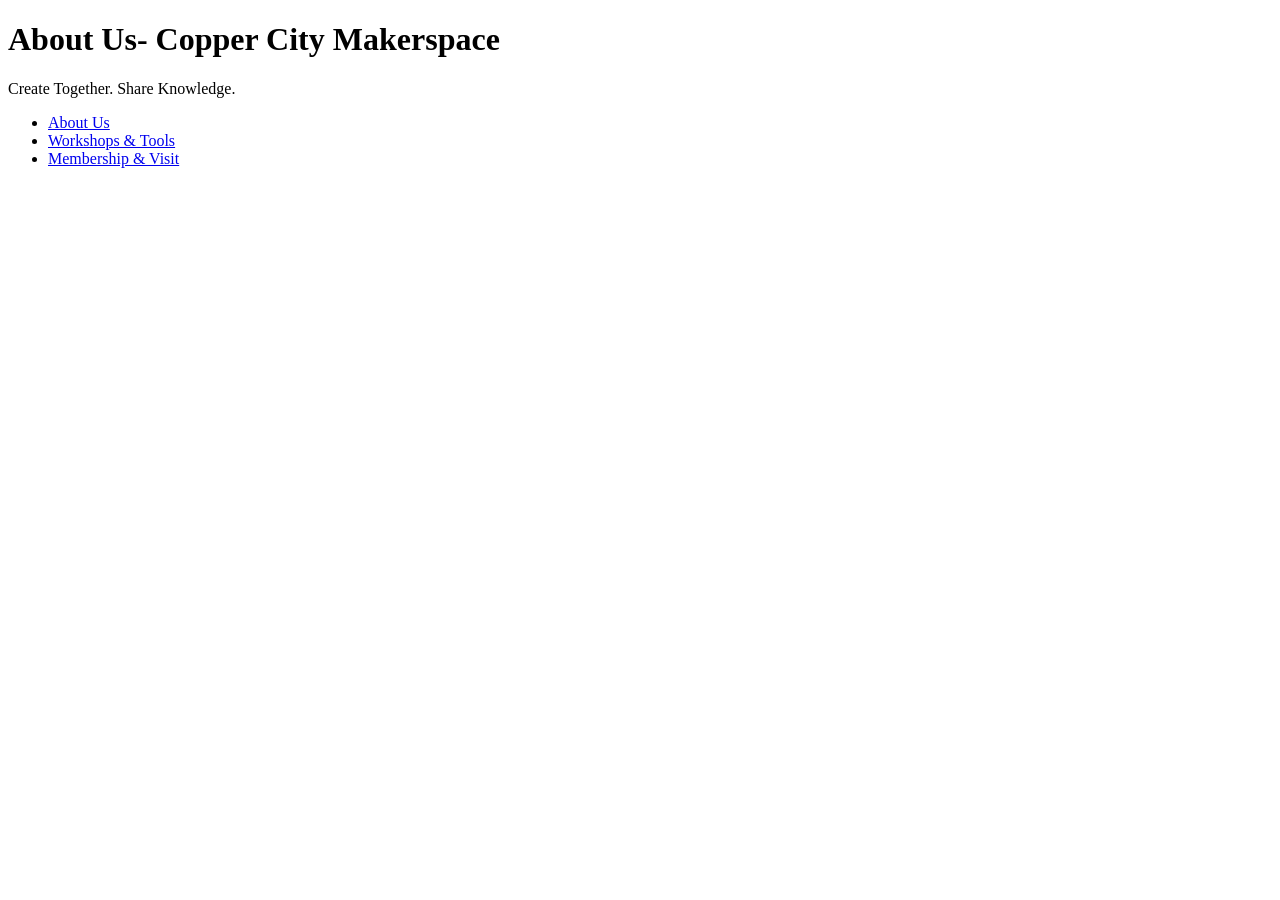
==== about.html @ cc0da774 "Added new files" ====
<!DOCTYPE html>
<html lang="en">
<head>
    <meta charset="UTF-8">
    <meta name="viewport" content="width=device-width, initial-scale=1.0">
    <title>About- Copper City Makerspace</title>
</head>
<body>
    <header>
        <h1>About Us- Copper City Makerspace</h1>
        <p>Create Together. Share Knowledge.</p>
    </header>
     <ul>
        <li><a href="about.html">About Us</a></li>
        <li><a href="workshops.html">Workshops & Tools</a></li>
        <li><a href="memberships.html">Membership & Visit</a></li>
    </ul>
</body>
</html>
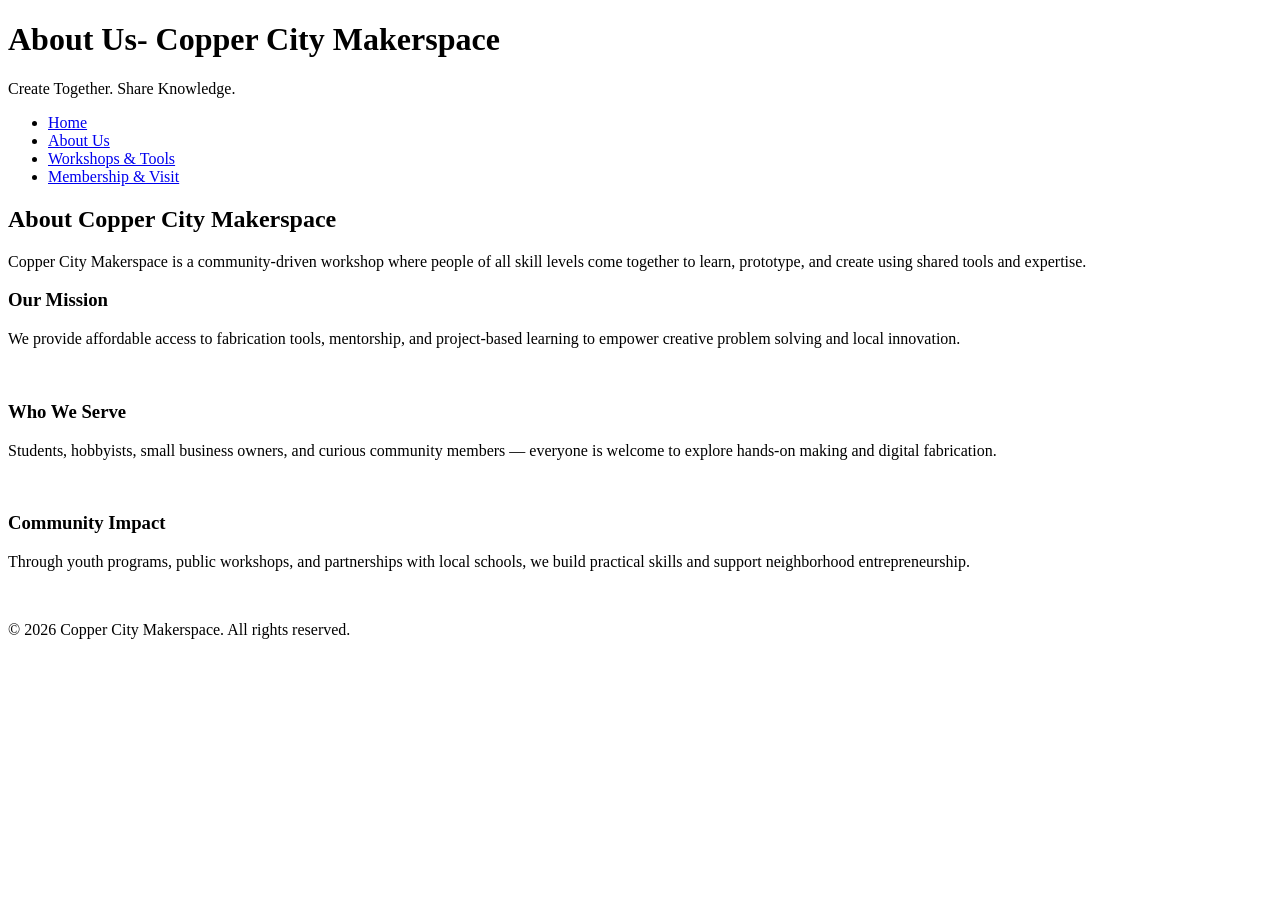
==== commit 021fac2d: "next iteration of html complete" ====
--- a/about.html
+++ b/about.html
@@ -3,6 +3,7 @@
 <head>
     <meta charset="UTF-8">
     <meta name="viewport" content="width=device-width, initial-scale=1.0">
+    <link rel="stylesheet" href="styles.css">
     <title>About- Copper City Makerspace</title>
 </head>
 <body>
@@ -10,10 +11,39 @@
         <h1>About Us- Copper City Makerspace</h1>
         <p>Create Together. Share Knowledge.</p>
     </header>
+    <nav>
      <ul>
+        <li><a href="index.html">Home</a></li>
         <li><a href="about.html">About Us</a></li>
         <li><a href="workshops.html">Workshops & Tools</a></li>
         <li><a href="memberships.html">Membership & Visit</a></li>
     </ul>
+    </nav>
+    <main>
+        <section id="about">
+        <h2>About Copper City Makerspace</h2>
+        <p>Copper City Makerspace is a community-driven workshop where people of all skill levels come together to learn, prototype, and create using shared tools and expertise.</p>
+        <div class="card-row">
+            <section>
+                <h3>Our Mission</h3>
+                <p>We provide affordable access to fabrication tools, mentorship, and project-based learning to empower creative problem solving and local innovation.</p>
+                <img src="images/engineering.jpg" alt="" width="300">
+            </section>
+            <section>
+                <h3>Who We Serve</h3>
+                <p>Students, hobbyists, small business owners, and curious community members — everyone is welcome to explore hands-on making and digital fabrication.</p>
+                <img src="images/ideation.jpg" alt="" width="300">
+            </section>
+            <section>
+                <h3>Community Impact</h3>
+                <p>Through youth programs, public workshops, and partnerships with local schools, we build practical skills and support neighborhood entrepreneurship.</p>
+                <img src="images/storytelling.jpg" alt="" width="300">
+            </section>
+        </div>
+    </section>
+    </main>
+    <footer>
+    <p>&copy; 2026 Copper City Makerspace. All rights reserved.</p>
+</footer>
 </body>
 </html>
